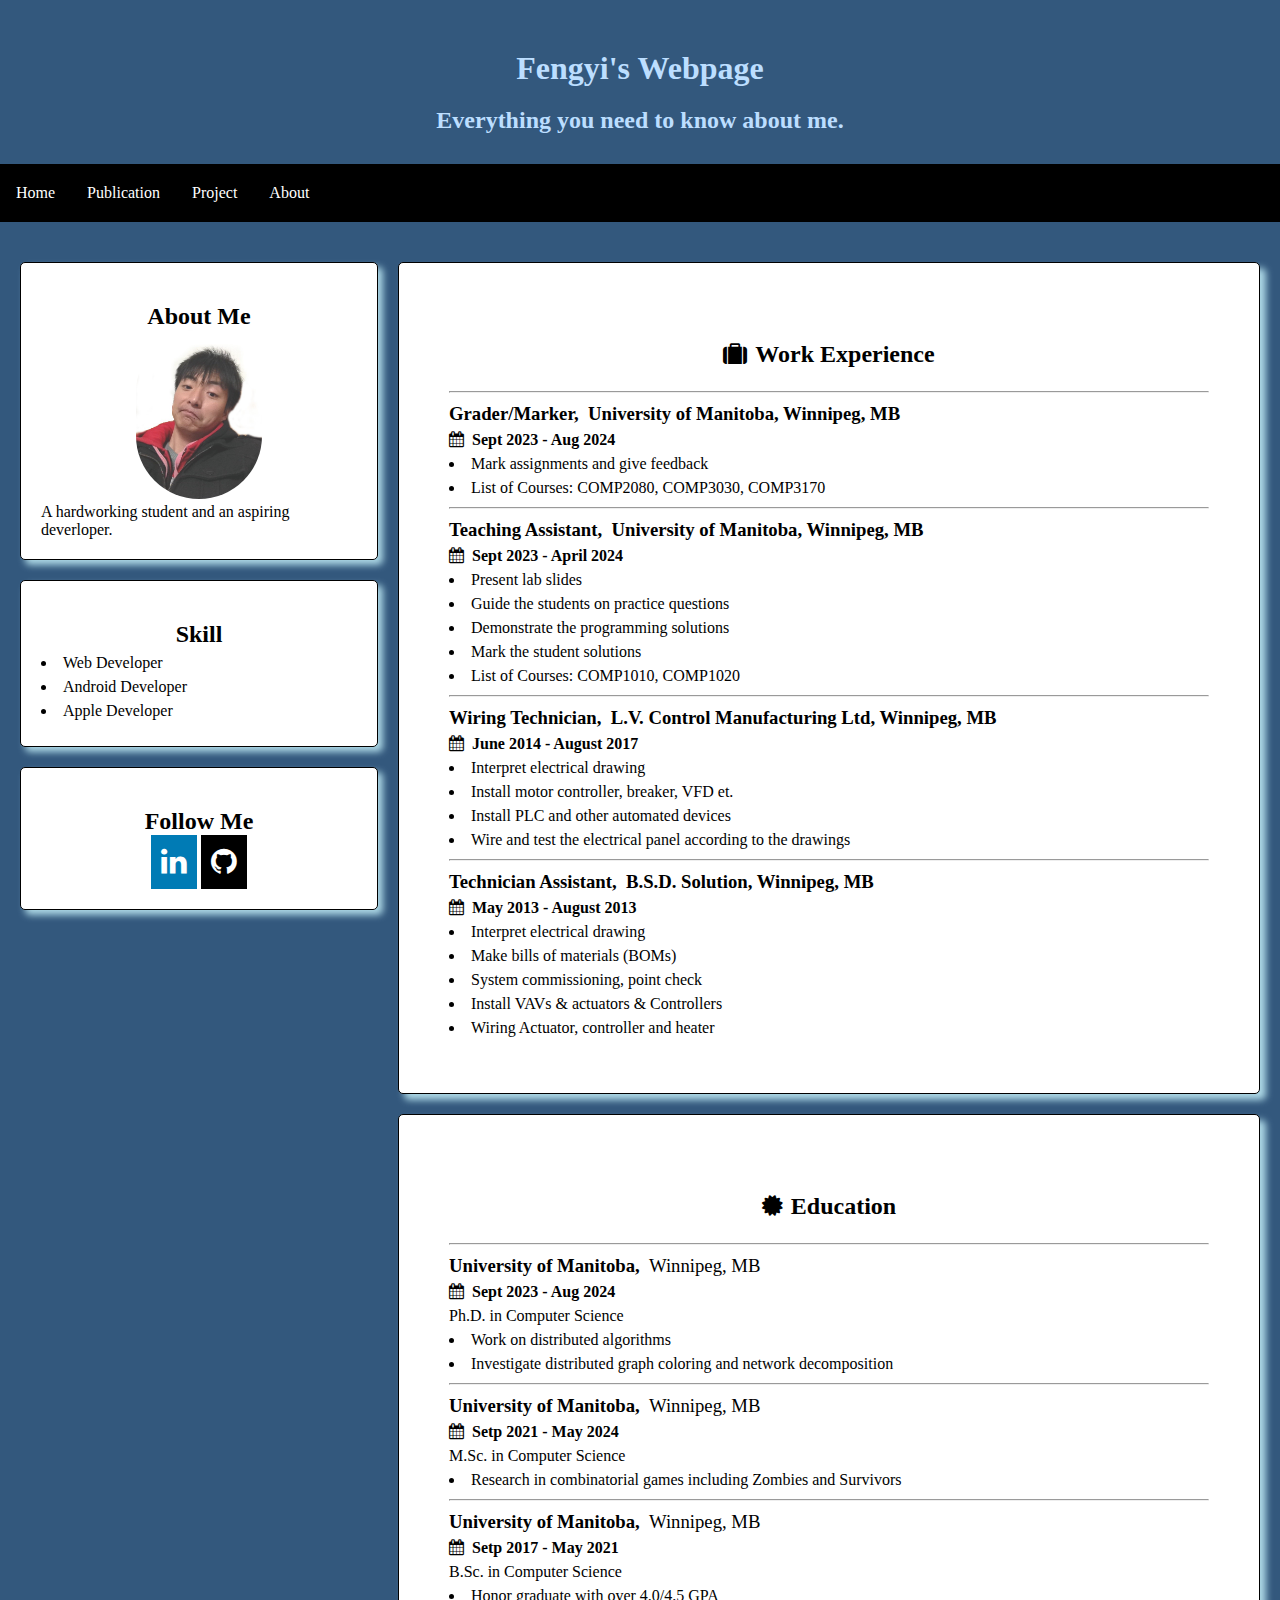
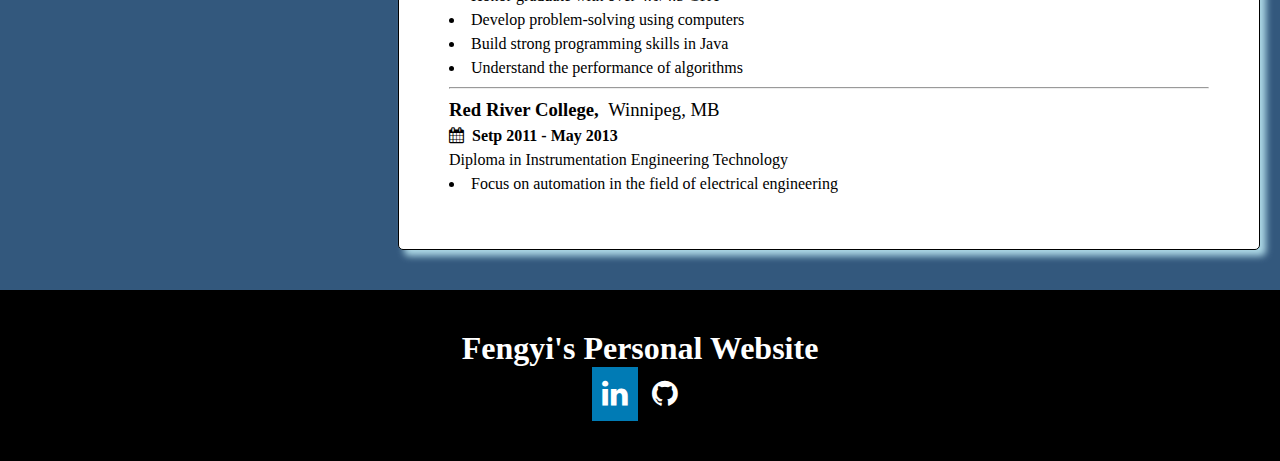
==== about.html @ 5516f548 "Finalize About page" ====
<!DOCTYPE html>
<html>

<head>
  <meta name="viewport" content="width=device-width, initial-scale=1">
  <link rel="stylesheet" href="https://cdnjs.cloudflare.com/ajax/libs/font-awesome/4.7.0/css/font-awesome.min.css">
  <link rel="stylesheet" href="style.css">
  <title>Fengyi's Webpage</title>
</head>

<body>
  <div class="header">
    <h1>Fengyi's Webpage</h1>
    <h2>Everything you need to know about me.</h2>
  </div>
  <div class="nav-x">
    <ul>
      <li><a href="index.html">Home</a></li>
      <li><a href="publication.html">Publication</a></li>
      <li><a href='#'>Project</a></li>
      <li><a href="#">About</a></li>
    </ul>
  </div>

  <div class="main">

    <div class="left">
      <div class="wrapper-left">

        <div class="block">
          <h2>About Me</h2>
          <div class="photo">
            <img src="img/person.jpg" alt="Me">
          </div>
          <p>A hardworking student and an aspiring deverloper.</p>
        </div>
        <div class="block">
          <h2>Skill</h2>
          <ul>
            <li>Web Developer</li>
            <li>Android Developer</li>
            <li>Apple Developer</li>
          </ul>
        </div>
        <div class="block">
          <h2>Follow Me</h2>
          <div class="icon-bar">
            <a href="https://www.linkedin.com/in/fengyiliu/" class="linkedin"><i class="fa fa-linkedin"></i></a>
            <a href="https://github.com/lucasliu2019" class="github">  <i class="fa fa-github"></i> <!-- uses brands style --></a> 
          </div>
        </div>
      </div>
    </div>

    <div class="right">
      <div class="wrapper-right">
        <div class="section">
          <h2 class="icon-section"><i class="fa fa-suitcase"></i>Work Experience</h2>

          <div class="section-item" id="section-job">
            <!-- To Be Inserted -->
          </div>
        </div>
        
        <div class="section">
          <h2 class="icon-section"><i class="fa fa-certificate"></i>Education</h2>

          <div class="section-item" id="section-education">
            <!-- To Be Inserted -->
          </div>
        </div>
      </div>
    </div>

  </div>
  <div class="footer">
    <h1>Fengyi's Personal Website</h2>
        <div class="icon-bar">
          <a href="https://www.linkedin.com/in/fengyiliu/" class="linkedin"><i class="fa fa-linkedin"></i></a>
          <a href="https://github.com/lucasliu2019" class="github">  <i class="fa fa-github"></i> <!-- uses brands style --></a> 
        </div>
  </div>
</body>

<script>
  function readJSON(path, callback){
    var xhttp=new XMLHttpRequest();
    xhttp.open("GET", path,true);
    xhttp.onreadystatechange=function(){
      if(xhttp.readyState==4 && xhttp.status==200){
        callback(xhttp.responseText);
      }
    }
    xhttp.send();
  }

  readJSON("data/work.json", function(inText){
    var myData=JSON.parse(inText);
    let text="";
    for(let i=0;i<myData.length;i++){

      text=text+"<hr>";
      text=text+"<h3 class='section-title'><b>"+ myData[i]["job"] + ",&nbsp <span class='weak'>" + myData[i]["location"]+"</span></b></h3>";
      text=text+"<h4 class='section-time'><i class='fa fa-calendar'></i>"+myData[i]["time"]+"</h4>";
      text=text+"<p>";
      text=text+"<ul>";
        for(let j=0;j<myData[i]["duty"].length;j++){
          text=text+"<li>"+myData[i]["duty"][j]+"</li>";
        }
      text=text+"</ul>";
      text=text+"</p>";

    }
    document.getElementById("section-job").innerHTML+=text;
  });


  readJSON("data/education.json", function(inText){
    var myData=JSON.parse(inText);
    let text="";
    for(let i=0;i<myData.length;i++){

      text=text+"<hr>";
      text=text+"<h3 class='section-title'>"+ myData[i]["school"] +",&nbsp <span class='weak'>"+myData[i]["location"]+"</span></h3>";
      text=text+"<h4 class='section-time'><i class='fa fa-calendar'></i>"+myData[i]["time"]+"</h4>";
      text=text+"<p>"+myData[i]["degree"];
      text=text+"<ul>";
        for(let j=0;j<myData[i]["duty"].length;j++){
          text=text+"<li>"+myData[i]["duty"][j]+"</li>";
        }
      text=text+"</ul>";
      text=text+"</p>";

    }
    document.getElementById("section-education").innerHTML+=text;
  });

</script>

</html>
---- style.css ----
/* Theme Color define here*/
:root {
  /* Color of background */
  --header: #33587d;
  --header-color: #bcdeff;
  --main:#33587d;
  --section: #ffffff;
  --section-shadow:rgb(173, 216, 230);
  --block: #ffffff;
  --block-shadow:rgb(173, 216, 230);
  --footer: #000000;
  --footer-text:#ffffff;
}


ul{
list-style-position: inside;
}

* {
  margin: 0;
  padding: 0;
  box-sizing: border-box;
}

h1, h2{
  text-align: center;
}

li{
  margin: 6px 0;
}

hr{
  margin: 10px 0;
}

span.weak {
  font-weight: lighter;
}


.header{
  min-height: 10vh;
  padding: 30px;
  background-color: var(--header);
  text-align:center;
  color:var(--header-color)
}

.header h1,h2{
  margin-top: 20px;
}

.nav-x{
  z-index: 9;
  position: sticky;
  top: 0;
}

.nav-x ul{
  list-style-type:none;
  padding:0;
  margin:0;
  overflow: hidden;
  background-color:black;
}

.nav-x ul li{
  float: left;
}

.nav-x ul li a{
  display: block;
  color:white;
  text-align:center;
  padding:14px 16px;
  text-decoration:none;
}

.nav-x ul li:hover{
  background-color:grey;
}

.fakeimg {
  color:yellow;
  background-color:gray;
  width:100%;
}

.wrapper-right{
  margin: auto;
  width: 100%;
  max-width: 1200px;
}

.right{
  float:left;
  width:70%;
  padding: 10px;
}

.wrapper-left{
  margin: auto;
  width: 100%;
  max-width: 400px;
}

.left{
  float:left;
  width:30%;
  max-width: 400px;
  padding: 10px;
}

 .section{
  border-radius: 5px;
  background-color: var(--section);
  width:100%;
  padding:50px;
  margin:20px 0;
  border: 1px solid black;
  box-shadow: 6px 6px 7px var(--section-shadow);
}

.section-time{
  margin: 6px 0;
}

.section-item ul{
  list-style-position: inside;
}

.block{
  border-radius: 5px;
  background-color: var(--block);
  width:100%;
  padding:20px;
  margin-top:20px;
  border: 1px solid black;
  box-shadow: 5px 5px 7px var(--block-shadow);
}


.main{
  padding: 10px;
  background-color: var(--main);
  min-height: 75vh;
}

.main::after{
  content:"";
  clear:both;
  display:table;
}

.footer{
  text-align:center;
  background-color:var(--footer);
  color: var(--footer-text);
  padding:40px 0;
  /* To fix the footer is not at end */
  min-height: 10vh;
}


.icon-bar{
  text-align: center;
}


.icon-bar a {
  display: inline-block;
  text-align: center;
  padding: 10px;
  transition: all 0.3s ease;
  color: white;
  font-size: 30px;
}

.icon-bar a:hover {
  background-color: #787878;
}


.linkedin {
  background: #007bb5;
  color: white;
}

.github {
  background: #000000;
  color: white;
}

.photo{
  text-align: center;
}

.photo img {
  width:40%;
  border-radius:80px;
  opacity: 0.8;
}

.section-time .fa{
  margin-right: 8px;
}


.icon-section .fa{
  margin: 8px 8px 16px 0;
}


/* Extra small devices (phones, 600px and down) */
@media only screen and (max-width: 600px) {}

/* Small devices (portrait tablets and large phones, 600px and up) */
@media only screen and (min-width: 600px) {}

/* Medium devices (landscape tablets, 768px and up) */
@media only screen and (max-width: 768px) {}

/* Large devices (laptops/desktops, 992px and up) */
@media only screen and (max-width: 992px) {
.right {
  float: none;
  width: 100%;
}

.left {
  display: none;
}
}

/* Extra large devices (large laptops and desktops, 1200px and up) */
@media only screen and (min-width: 1200px) {}
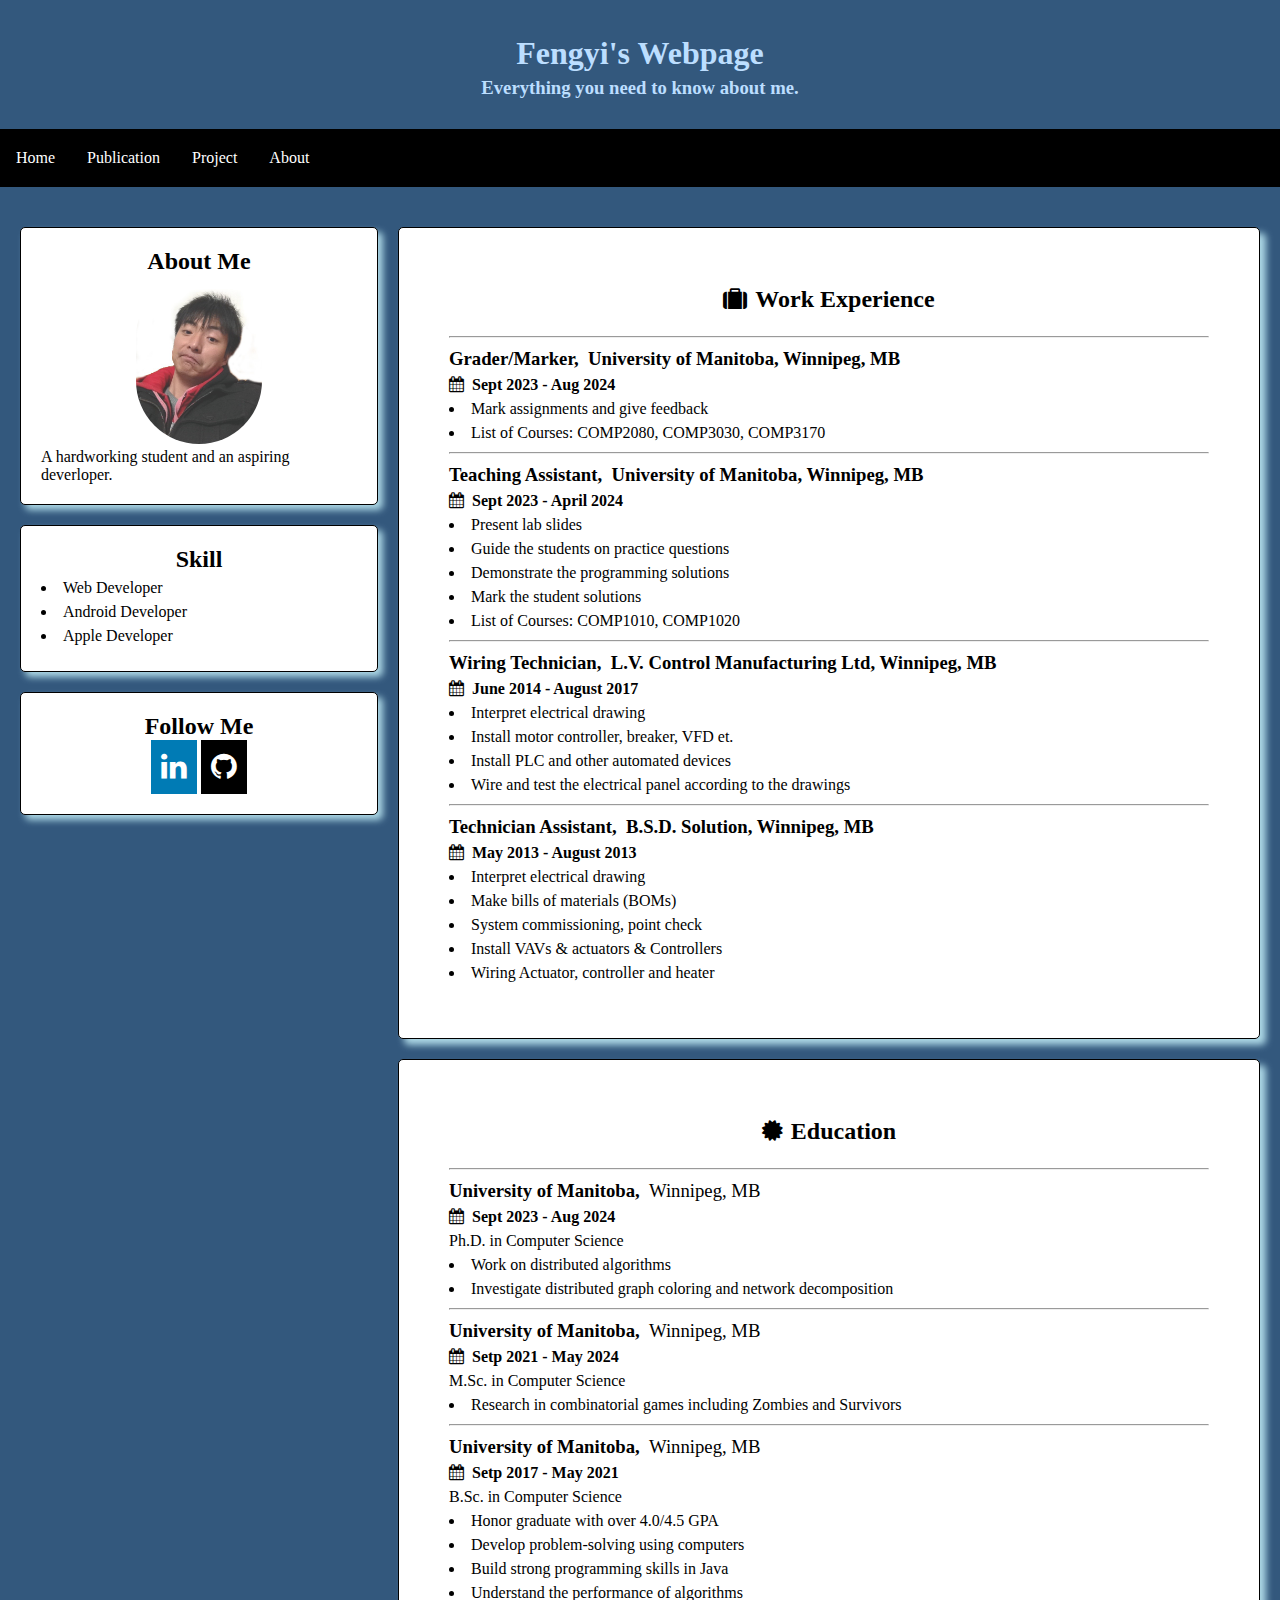
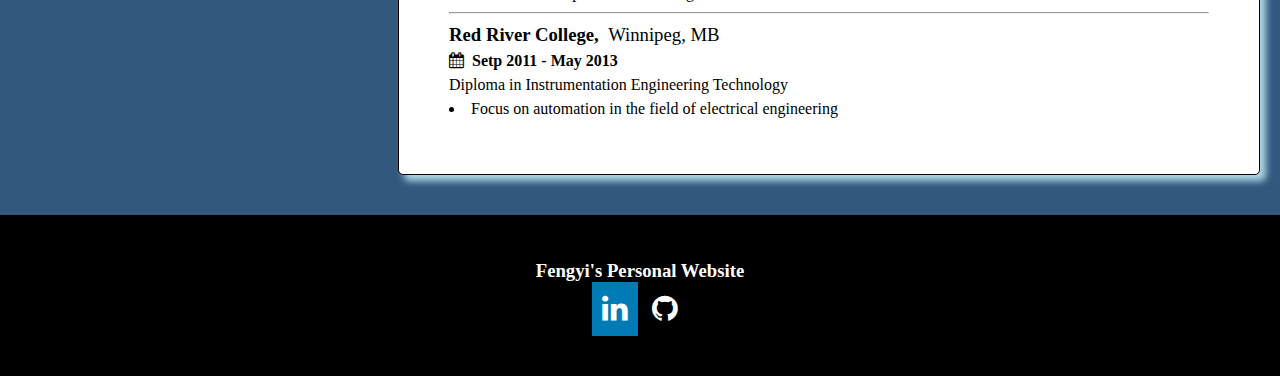
==== commit 3ce13b03: "Fonts" ====
--- a/about.html
+++ b/about.html
@@ -10,8 +10,8 @@
 
 <body>
   <div class="header">
-    <h1>Fengyi's Webpage</h1>
-    <h2>Everything you need to know about me.</h2>
+    <h1 id="header">Fengyi's Webpage</h1>
+    <h3 id="subheader">Everything you need to know about me.</h3>
   </div>
   <div class="nav-x">
     <ul>
@@ -74,7 +74,7 @@
 
   </div>
   <div class="footer">
-    <h1>Fengyi's Personal Website</h2>
+    <h3 id="footer">Fengyi's Personal Website</h3>
         <div class="icon-bar">
           <a href="https://www.linkedin.com/in/fengyiliu/" class="linkedin"><i class="fa fa-linkedin"></i></a>
           <a href="https://github.com/lucasliu2019" class="github">  <i class="fa fa-github"></i> <!-- uses brands style --></a> 
--- a/style.css
+++ b/style.css
@@ -48,8 +48,12 @@
   color:var(--header-color)
 }
 
-.header h1,h2{
-  margin-top: 20px;
+.header #header, .header #subheader{
+  margin-top: 5px;
+}
+
+.footer #footer{
+  margin-top: 5px;
 }
 
 .nav-x{
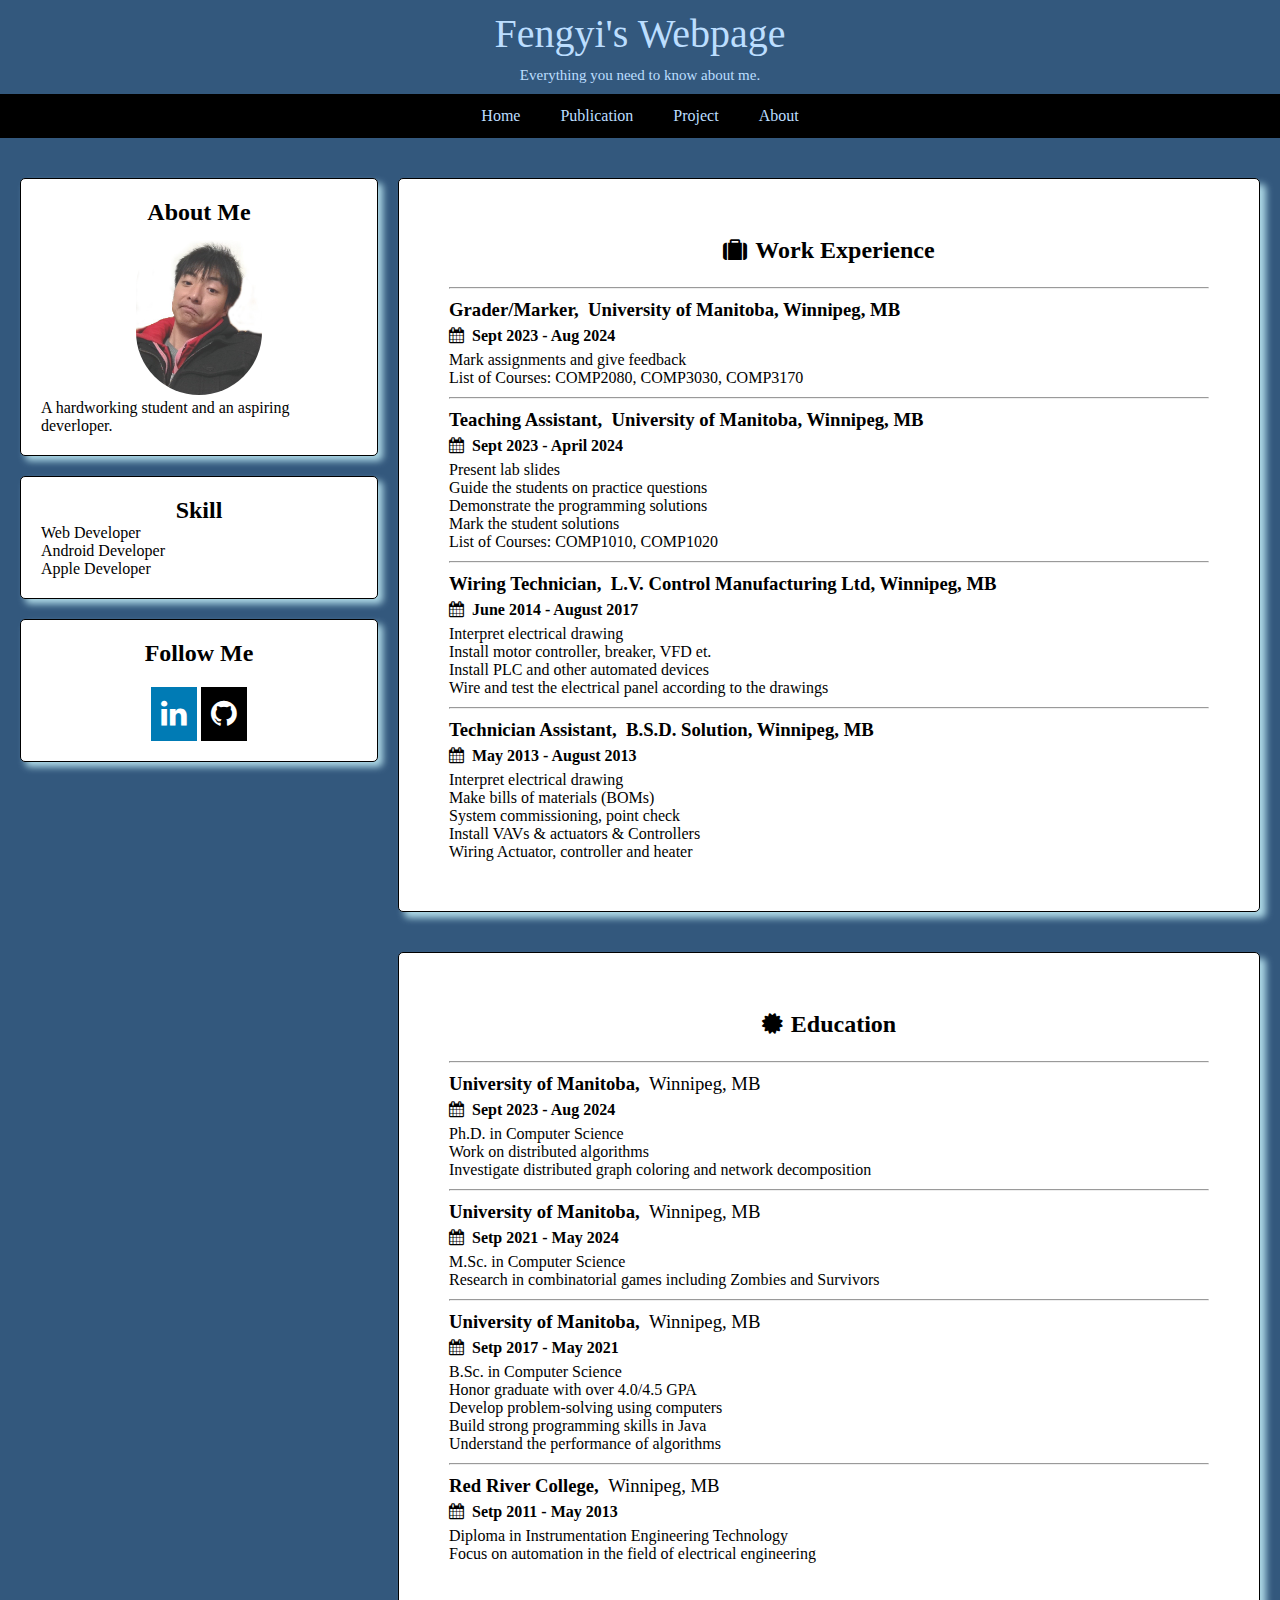
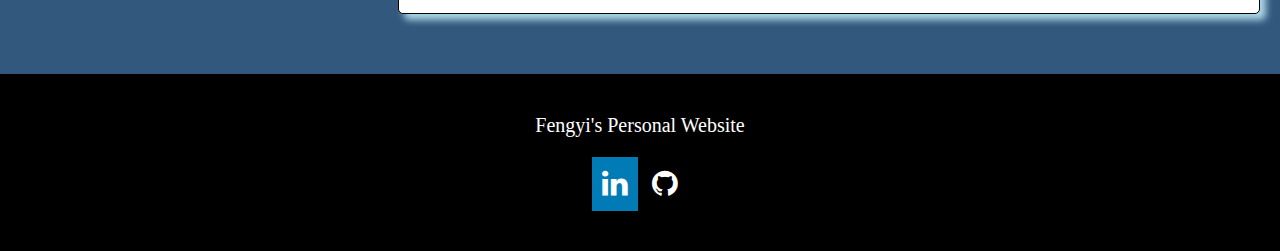
==== commit 345ee1b0: "Update the layout using grid and flex" ====
--- a/about.html
+++ b/about.html
@@ -5,55 +5,70 @@
   <meta name="viewport" content="width=device-width, initial-scale=1">
   <link rel="stylesheet" href="https://cdnjs.cloudflare.com/ajax/libs/font-awesome/4.7.0/css/font-awesome.min.css">
   <link rel="stylesheet" href="style.css">
+  <script type="text/javascript" src="script.js"></script>
   <title>Fengyi's Webpage</title>
 </head>
 
 <body>
+  <!-- HEADER SECTION -->
   <div class="header">
-    <h1 id="header">Fengyi's Webpage</h1>
-    <h3 id="subheader">Everything you need to know about me.</h3>
-  </div>
-  <div class="nav-x">
-    <ul>
-      <li><a href="index.html">Home</a></li>
-      <li><a href="publication.html">Publication</a></li>
-      <li><a href='#'>Project</a></li>
-      <li><a href="#">About</a></li>
-    </ul>
+    <div class="top-header">
+      <span id="top-header__title">Fengyi's Webpage</span>
+      <span id="top-header__subtitle">Everything you need to know about me.</span>
+    </div>
+    <div class="bot-header">
+      <div class="bot-header__content">
+        <ul class="nav">
+          <li class="nav-item"><a href="index.html">Home</a></li>
+          <li class="nav-item"><a href="publication.html">Publication</a></li>
+          <li class="nav-item"><a href='project.html'>Project</a></li>
+          <li class="nav-item"><a href="#">About</a></li>
+        </ul>
+      </div>
+    </div>
   </div>
 
+  <!-- MAIN SECTION -->
   <div class="main">
-
+    <!-- LEFT COLUMN-->
     <div class="left">
       <div class="wrapper-left">
+        <div class="left__tile">
 
-        <div class="block">
-          <h2>About Me</h2>
-          <div class="photo">
-            <img src="img/person.jpg" alt="Me">
+          <div class="left__block">
+            <h2>About Me</h2>
+            <div class="photo">
+              <img src="img/person.jpg" alt="Me">
+            </div>
+            <p>A hardworking student and an aspiring deverloper.</p>
           </div>
-          <p>A hardworking student and an aspiring deverloper.</p>
-        </div>
-        <div class="block">
-          <h2>Skill</h2>
-          <ul>
-            <li>Web Developer</li>
-            <li>Android Developer</li>
-            <li>Apple Developer</li>
-          </ul>
-        </div>
-        <div class="block">
-          <h2>Follow Me</h2>
-          <div class="icon-bar">
-            <a href="https://www.linkedin.com/in/fengyiliu/" class="linkedin"><i class="fa fa-linkedin"></i></a>
-            <a href="https://github.com/lucasliu2019" class="github">  <i class="fa fa-github"></i> <!-- uses brands style --></a> 
+
+          <div class="left__block">
+            <h2>Skill</h2>
+            <ul>
+              <li>Web Developer</li>
+              <li>Android Developer</li>
+              <li>Apple Developer</li>
+            </ul>
           </div>
+
+          <div class="left__block">
+            <h2>Follow Me</h2>
+            <div class="icon-bar">
+              <a href="https://www.linkedin.com/in/fengyiliu/" class="linkedin"><i class="fa fa-linkedin"></i></a>
+              <a href="https://github.com/lucasliu2019" class="github"> <i class="fa fa-github"></i>
+                <!-- uses brands style --></a>
+            </div>
+          </div>
+
         </div>
       </div>
     </div>
 
     <div class="right">
       <div class="wrapper-right">
+
+        <!-- Work Section -->
         <div class="section">
           <h2 class="icon-section"><i class="fa fa-suitcase"></i>Work Experience</h2>
 
@@ -61,7 +76,8 @@
             <!-- To Be Inserted -->
           </div>
         </div>
-        
+
+        <!-- Education Section -->
         <div class="section">
           <h2 class="icon-section"><i class="fa fa-certificate"></i>Education</h2>
 
@@ -69,72 +85,65 @@
             <!-- To Be Inserted -->
           </div>
         </div>
+
+        
       </div>
     </div>
+  </div>
 
-  </div>
+
+  <!-- FOOTER SECTION -->
   <div class="footer">
-    <h3 id="footer">Fengyi's Personal Website</h3>
-        <div class="icon-bar">
-          <a href="https://www.linkedin.com/in/fengyiliu/" class="linkedin"><i class="fa fa-linkedin"></i></a>
-          <a href="https://github.com/lucasliu2019" class="github">  <i class="fa fa-github"></i> <!-- uses brands style --></a> 
-        </div>
+    <span id="footer-title">Fengyi's Personal Website</span>
+    <div class="icon-bar">
+      <a href="https://www.linkedin.com/in/fengyiliu/" class="linkedin"><i class="fa fa-linkedin"></i></a>
+      <a href="https://github.com/lucasliu2019" class="github"> <i class="fa fa-github"></i>
+        <!-- uses brands style --></a>
+    </div>
   </div>
 </body>
 
 <script>
-  function readJSON(path, callback){
-    var xhttp=new XMLHttpRequest();
-    xhttp.open("GET", path,true);
-    xhttp.onreadystatechange=function(){
-      if(xhttp.readyState==4 && xhttp.status==200){
-        callback(xhttp.responseText);
+  readJSON("data/work.json", function (inText) {
+    var myData = JSON.parse(inText);
+    let text = "";
+    for (let i = 0; i < myData.length; i++) {
+
+      text = text + "<hr>";
+      text = text + "<h3 class='section-title'><b>" + myData[i]["job"] + ",&nbsp <span class='weak'>" + myData[i]["location"] + "</span></b></h3>";
+      text = text + "<h4 class='section-time'><i class='fa fa-calendar'></i>" + myData[i]["time"] + "</h4>";
+      text = text + "<p>";
+      text = text + "<ul>";
+      for (let j = 0; j < myData[i]["duty"].length; j++) {
+        text = text + "<li>" + myData[i]["duty"][j] + "</li>";
       }
-    }
-    xhttp.send();
-  }
-
-  readJSON("data/work.json", function(inText){
-    var myData=JSON.parse(inText);
-    let text="";
-    for(let i=0;i<myData.length;i++){
-
-      text=text+"<hr>";
-      text=text+"<h3 class='section-title'><b>"+ myData[i]["job"] + ",&nbsp <span class='weak'>" + myData[i]["location"]+"</span></b></h3>";
-      text=text+"<h4 class='section-time'><i class='fa fa-calendar'></i>"+myData[i]["time"]+"</h4>";
-      text=text+"<p>";
-      text=text+"<ul>";
-        for(let j=0;j<myData[i]["duty"].length;j++){
-          text=text+"<li>"+myData[i]["duty"][j]+"</li>";
-        }
-      text=text+"</ul>";
-      text=text+"</p>";
+      text = text + "</ul>";
+      text = text + "</p>";
 
     }
-    document.getElementById("section-job").innerHTML+=text;
+    document.getElementById("section-job").innerHTML += text;
   });
 
 
-  readJSON("data/education.json", function(inText){
-    var myData=JSON.parse(inText);
-    let text="";
-    for(let i=0;i<myData.length;i++){
+  readJSON("data/education.json", function (inText) {
+    var myData = JSON.parse(inText);
+    let text = "";
+    for (let i = 0; i < myData.length; i++) {
 
-      text=text+"<hr>";
-      text=text+"<h3 class='section-title'>"+ myData[i]["school"] +",&nbsp <span class='weak'>"+myData[i]["location"]+"</span></h3>";
-      text=text+"<h4 class='section-time'><i class='fa fa-calendar'></i>"+myData[i]["time"]+"</h4>";
-      text=text+"<p>"+myData[i]["degree"];
-      text=text+"<ul>";
-        for(let j=0;j<myData[i]["duty"].length;j++){
-          text=text+"<li>"+myData[i]["duty"][j]+"</li>";
-        }
-      text=text+"</ul>";
-      text=text+"</p>";
+      text = text + "<hr>";
+      text = text + "<h3 class='section-title'>" + myData[i]["school"] + ",&nbsp <span class='weak'>" + myData[i]["location"] + "</span></h3>";
+      text = text + "<h4 class='section-time'><i class='fa fa-calendar'></i>" + myData[i]["time"] + "</h4>";
+      text = text + "<p>" + myData[i]["degree"];
+      text = text + "<ul>";
+      for (let j = 0; j < myData[i]["duty"].length; j++) {
+        text = text + "<li>" + myData[i]["duty"][j] + "</li>";
+      }
+      text = text + "</ul>";
+      text = text + "</p>";
 
     }
-    document.getElementById("section-education").innerHTML+=text;
+    document.getElementById("section-education").innerHTML += text;
   });
-
 </script>
 
 </html>--- a/style.css
+++ b/style.css
@@ -3,6 +3,7 @@
   /* Color of background */
   --header: #33587d;
   --header-color: #bcdeff;
+  --header-nav-bgcolor: #000000;
   --main:#33587d;
   --section: #ffffff;
   --section-shadow:rgb(173, 216, 230);
@@ -12,23 +13,27 @@
   --footer-text:#ffffff;
 }
 
-
-ul{
-list-style-position: inside;
-}
-
 * {
   margin: 0;
   padding: 0;
   box-sizing: border-box;
 }
 
+body{
+  background-color: #000000;
+}
+
+a:link, a:visited{
+  text-decoration: none;
+  color:inherit;
+}
+
+ul{
+  list-style: none;
+}
+
 h1, h2{
   text-align: center;
-}
-
-li{
-  margin: 6px 0;
 }
 
 hr{
@@ -39,124 +44,54 @@
   font-weight: lighter;
 }
 
-
+/** header **/
 .header{
   min-height: 10vh;
-  padding: 30px;
   background-color: var(--header);
   text-align:center;
-  color:var(--header-color)
-}
-
-.header #header, .header #subheader{
-  margin-top: 5px;
-}
-
-.footer #footer{
-  margin-top: 5px;
-}
-
-.nav-x{
-  z-index: 9;
-  position: sticky;
-  top: 0;
-}
-
-.nav-x ul{
-  list-style-type:none;
-  padding:0;
-  margin:0;
-  overflow: hidden;
-  background-color:black;
-}
-
-.nav-x ul li{
-  float: left;
-}
-
-.nav-x ul li a{
-  display: block;
-  color:white;
-  text-align:center;
-  padding:14px 16px;
-  text-decoration:none;
-}
-
-.nav-x ul li:hover{
+  color:var(--header-color);
+}
+
+.top-header{
+  display: flex;
+  flex-direction: column;
+  padding: 10px;
+}
+
+#top-header__title{
+  font-size: 40px;
+  padding-bottom: 10px;
+}
+
+#top-header__subtitle{
+  font-size: 15px;
+}
+
+.bot-header{
+  background-color: var(--header-nav-bgcolor);
+}
+
+.bot-header__content{
+  margin: 0 auto;
+  max-width: 1200px;
+}
+
+.nav{
+  display: flex;
+  align-items: center;
+  justify-content: center;
+}
+
+.nav-item{
+  padding: 13px 20px;
+}
+
+
+.nav-item:hover{
   background-color:grey;
 }
 
-.fakeimg {
-  color:yellow;
-  background-color:gray;
-  width:100%;
-}
-
-.wrapper-right{
-  margin: auto;
-  width: 100%;
-  max-width: 1200px;
-}
-
-.right{
-  float:left;
-  width:70%;
-  padding: 10px;
-}
-
-.wrapper-left{
-  margin: auto;
-  width: 100%;
-  max-width: 400px;
-}
-
-.left{
-  float:left;
-  width:30%;
-  max-width: 400px;
-  padding: 10px;
-}
-
- .section{
-  border-radius: 5px;
-  background-color: var(--section);
-  width:100%;
-  padding:50px;
-  margin:20px 0;
-  border: 1px solid black;
-  box-shadow: 6px 6px 7px var(--section-shadow);
-}
-
-.section-time{
-  margin: 6px 0;
-}
-
-.section-item ul{
-  list-style-position: inside;
-}
-
-.block{
-  border-radius: 5px;
-  background-color: var(--block);
-  width:100%;
-  padding:20px;
-  margin-top:20px;
-  border: 1px solid black;
-  box-shadow: 5px 5px 7px var(--block-shadow);
-}
-
-
-.main{
-  padding: 10px;
-  background-color: var(--main);
-  min-height: 75vh;
-}
-
-.main::after{
-  content:"";
-  clear:both;
-  display:table;
-}
+/****** Footer *********/
 
 .footer{
   text-align:center;
@@ -167,6 +102,118 @@
   min-height: 10vh;
 }
 
+#footer-title{
+  font-size: 20px;
+}
+
+.icon-bar{
+  padding-top: 20px;
+}
+
+/**** main *****/
+.main{
+  padding: 30px 10px 10px 10px;
+  background-color: var(--main);
+  min-height: 75vh;
+  display: flex;
+}
+
+.right{
+  flex:70%;
+  padding: 10px;
+}
+
+.left{
+  flex:30%;
+  padding: 10px;
+}
+
+
+
+.wrapper-left{
+  margin: auto;
+  width: 100%;
+  max-width: 400px;
+}
+
+.wrapper-right{
+  margin: auto;
+  width: 100%;
+  max-width: 1200px;
+}
+
+
+.left__block{
+  width: 100%;
+  margin-bottom: 20px;
+  border-radius: 5px;
+  background-color: var(--block);
+  padding:20px;
+  border: 1px solid black;
+  box-shadow: 5px 5px 7px var(--block-shadow);
+}
+
+/***** right section template *******/
+ .section{
+  border-radius: 5px;
+  background-color: var(--section);
+  padding:50px;
+  border: 1px solid black;
+  box-shadow: 6px 6px 7px var(--section-shadow);
+  margin-bottom: 40px;
+}
+
+.project-tile{
+  width: 100%;
+}
+
+#section-project{
+  display: grid;
+  grid-template-columns: repeat(3, 1fr);
+  gap:10px;
+}
+
+.section-time{
+  margin: 6px 0;
+}
+
+
+#section-project .project-tile:hover img{
+  opacity: 0.3;
+}
+
+#section-project .project-tile img{
+  width: 100%;
+}
+
+#post-tile{
+  margin: auto;
+  width: 80%;
+}
+
+#post-tile img{
+  width: 100%;
+}
+
+
+
+
+.fakeimg {
+  color:yellow;
+  background-color:gray;
+  width:100%;
+  text-align:center;
+  align-content:center;
+  height: 120px;
+}
+
+.fakeimg:hover {
+  opacity: 0.3;
+}
+
+.fakeimg .fa{
+  font-size: 50px;
+}
 
 .icon-bar{
   text-align: center;
@@ -217,26 +264,30 @@
 }
 
 
-/* Extra small devices (phones, 600px and down) */
-@media only screen and (max-width: 600px) {}
-
-/* Small devices (portrait tablets and large phones, 600px and up) */
-@media only screen and (min-width: 600px) {}
-
-/* Medium devices (landscape tablets, 768px and up) */
-@media only screen and (max-width: 768px) {}
 
 /* Large devices (laptops/desktops, 992px and up) */
 @media only screen and (max-width: 992px) {
-.right {
-  float: none;
-  width: 100%;
-}
-
-.left {
-  display: none;
-}
-}
-
-/* Extra large devices (large laptops and desktops, 1200px and up) */
-@media only screen and (min-width: 1200px) {}+  .left {
+    display: none;
+  }
+
+  #section-project{
+    grid-template-columns: 1fr 1fr;
+  }
+}
+
+/* Medium devices (landscape tablets, 768px and up) */
+@media only screen and (max-width: 768px) {
+}
+
+/* Small devices (portrait tablets and large phones, 600px and up) */
+@media only screen and (max-width: 600px) {
+  #section-project{
+    grid-template-columns: auto;
+  }
+}
+
+
+
+
+
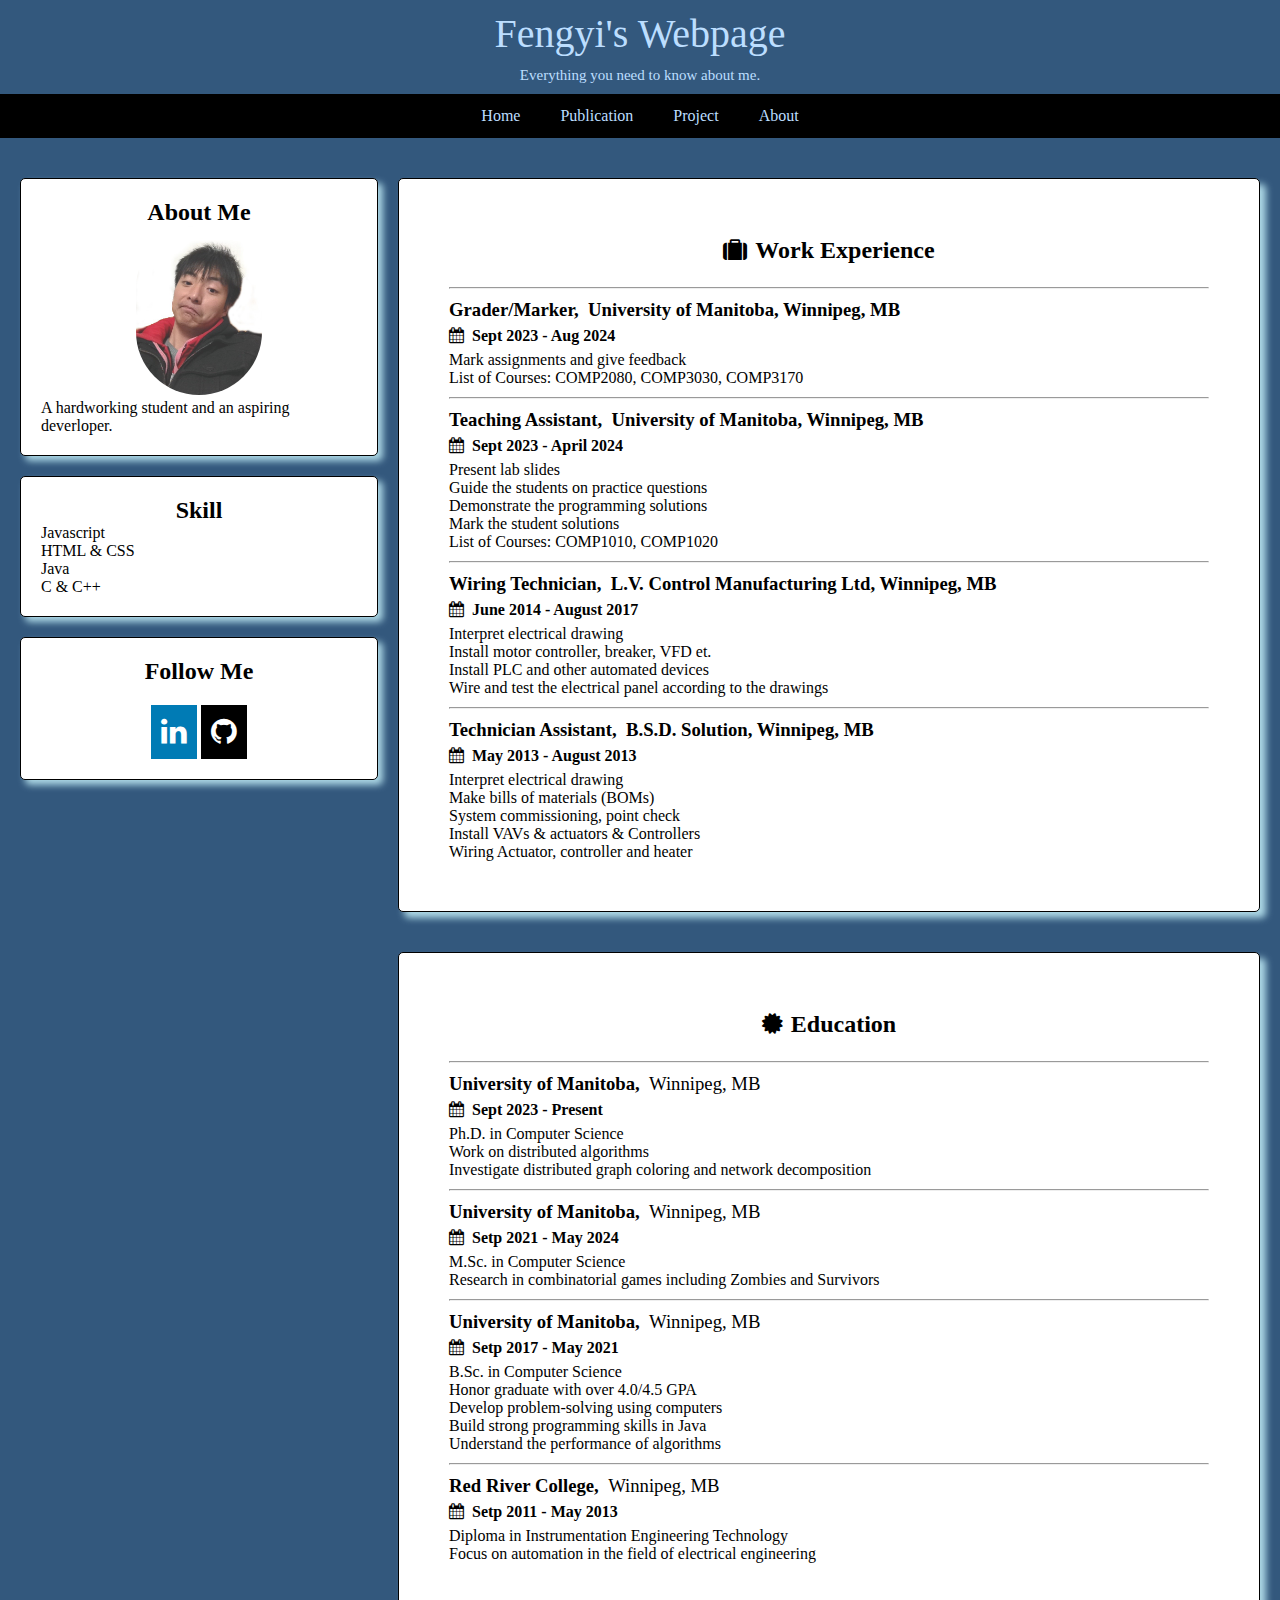
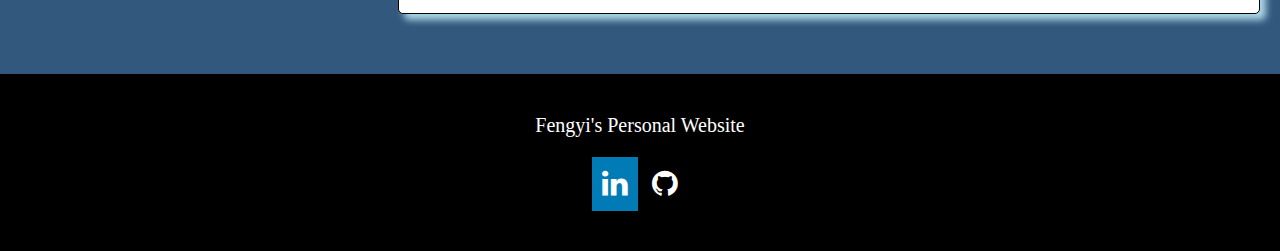
==== commit 5d9a572b: "update the skill" ====
--- a/about.html
+++ b/about.html
@@ -46,9 +46,10 @@
           <div class="left__block">
             <h2>Skill</h2>
             <ul>
-              <li>Web Developer</li>
-              <li>Android Developer</li>
-              <li>Apple Developer</li>
+              <li>Javascript</li>
+              <li>HTML & CSS</li>
+              <li>Java</li>
+              <li>C & C++</li>
             </ul>
           </div>
 
@@ -86,7 +87,7 @@
           </div>
         </div>
 
-        
+
       </div>
     </div>
   </div>
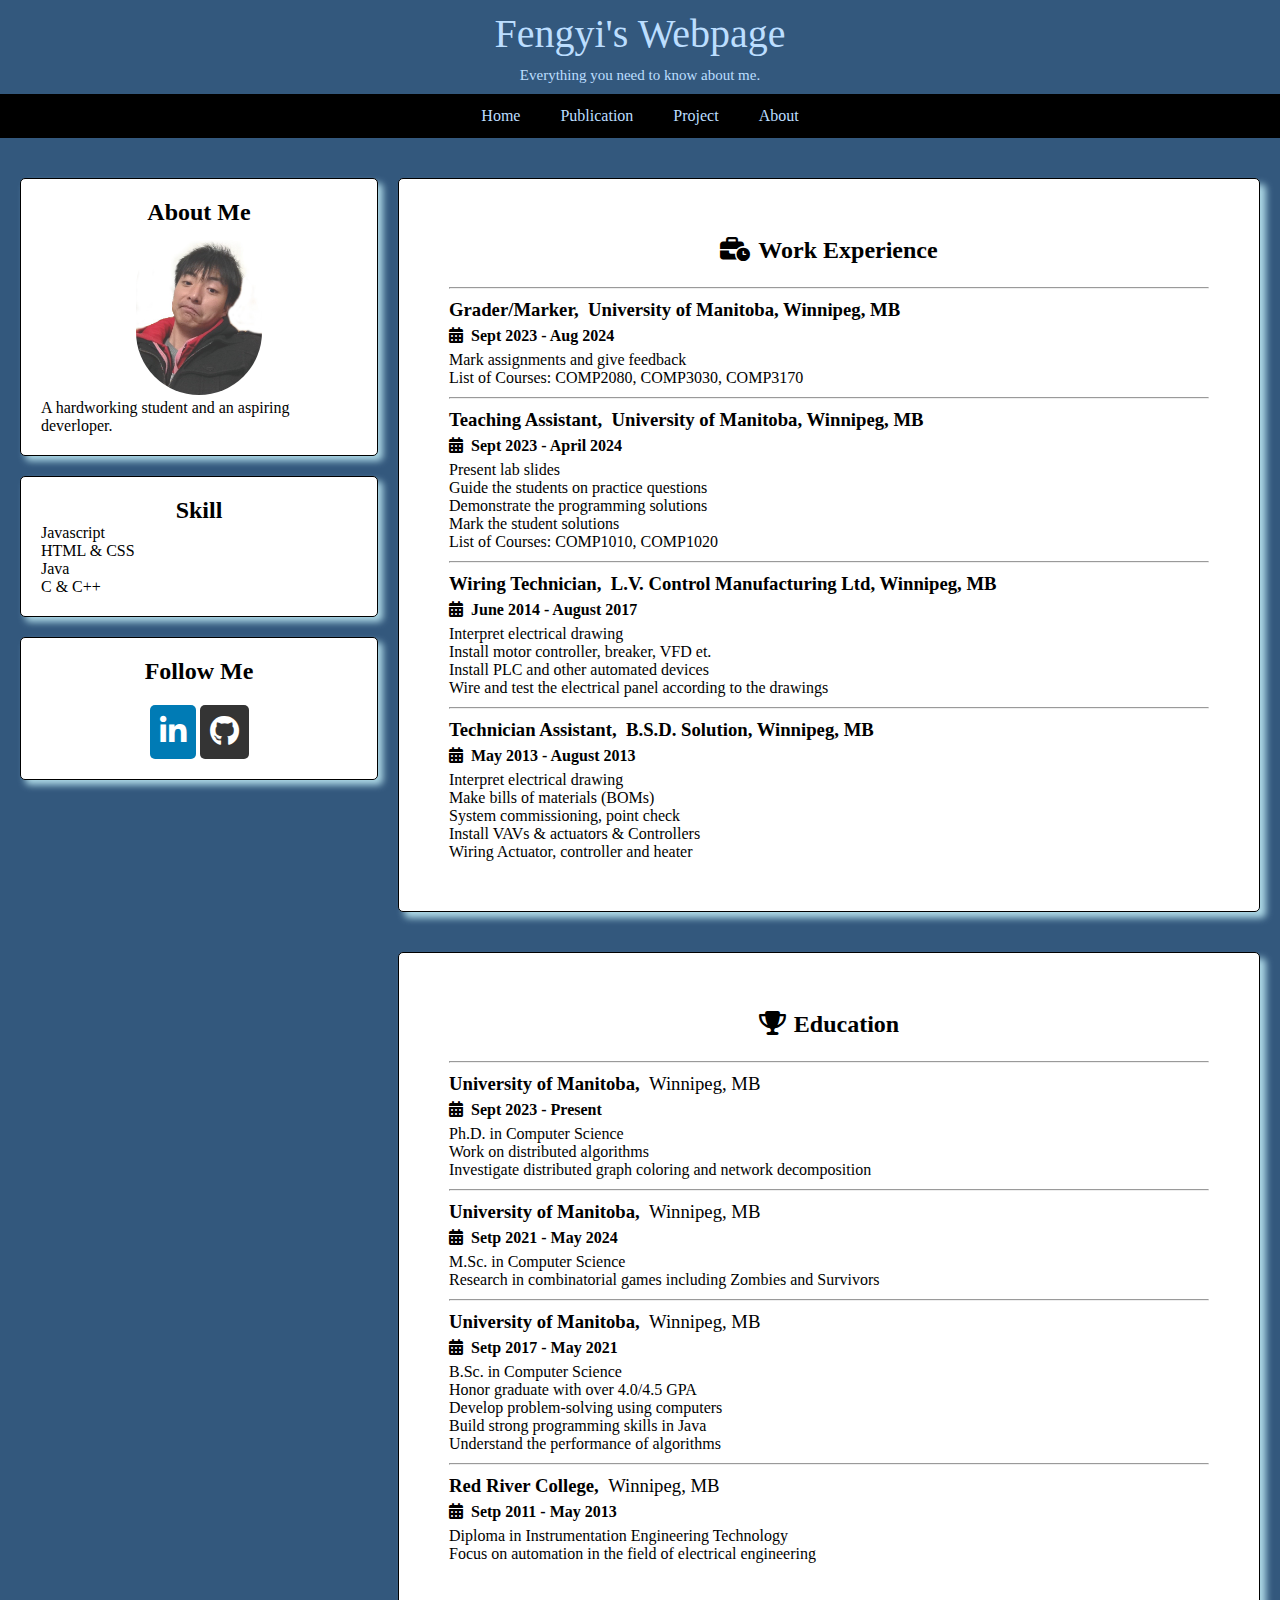
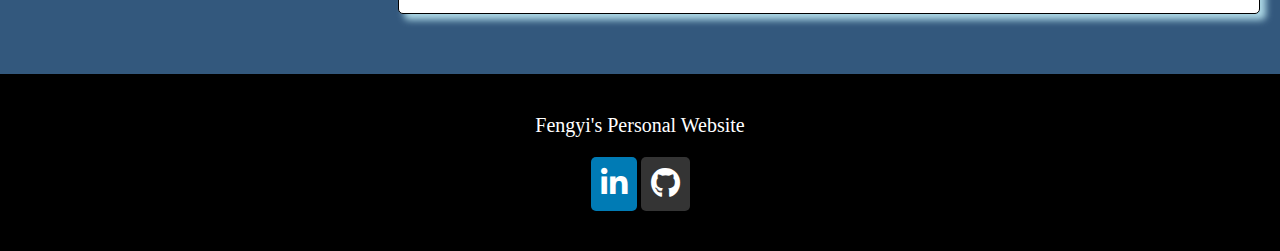
==== commit 28836e67: "update the font-awesome to 6.7.2" ====
--- a/about.html
+++ b/about.html
@@ -3,7 +3,8 @@
 
 <head>
   <meta name="viewport" content="width=device-width, initial-scale=1">
-  <link rel="stylesheet" href="https://cdnjs.cloudflare.com/ajax/libs/font-awesome/4.7.0/css/font-awesome.min.css">
+  <!-- <link rel="stylesheet" href="https://cdnjs.cloudflare.com/ajax/libs/font-awesome/4.7.0/css/font-awesome.min.css"> -->
+  <link rel="stylesheet" href="https://cdnjs.cloudflare.com/ajax/libs/font-awesome/6.7.2/css/all.min.css" integrity="sha512-Evv84Mr4kqVGRNSgIGL/F/aIDqQb7xQ2vcrdIwxfjThSH8CSR7PBEakCr51Ck+w+/U6swU2Im1vVX0SVk9ABhg==" crossorigin="anonymous" referrerpolicy="no-referrer" />
   <link rel="stylesheet" href="style.css">
   <script type="text/javascript" src="script.js"></script>
   <title>Fengyi's Webpage</title>
@@ -47,7 +48,14 @@
             <h2>Skill</h2>
             <ul>
               <li>Javascript</li>
-              <li>HTML & CSS</li>
+              <!-- 
+              <i class="fa-brands fa-html5"></i>
+              <i class="fa-brands fa-js"></i>
+              <i class="fa-brands fa-java"></i>
+              <i class="fa fa-brands fa-css"></i> 
+              Make skill level
+              -->
+              <li>HTML & CSS </li>
               <li>Java</li>
               <li>C & C++</li>
             </ul>
@@ -56,8 +64,8 @@
           <div class="left__block">
             <h2>Follow Me</h2>
             <div class="icon-bar">
-              <a href="https://www.linkedin.com/in/fengyiliu/" class="linkedin"><i class="fa fa-linkedin"></i></a>
-              <a href="https://github.com/lucasliu2019" class="github"> <i class="fa fa-github"></i>
+              <a href="https://www.linkedin.com/in/fengyiliu/" class="linkedin"><i class="fa-brands fa-linkedin-in"></i></a>
+              <a href="https://github.com/lucasliu2019" class="github"> <i class="fa-brands fa-github"></i>
                 <!-- uses brands style --></a>
             </div>
           </div>
@@ -71,7 +79,7 @@
 
         <!-- Work Section -->
         <div class="section">
-          <h2 class="icon-section"><i class="fa fa-suitcase"></i>Work Experience</h2>
+          <h2 class="icon-section"><i class="fa fa-business-time"></i>Work Experience</h2>
 
           <div class="section-item" id="section-job">
             <!-- To Be Inserted -->
@@ -80,7 +88,7 @@
 
         <!-- Education Section -->
         <div class="section">
-          <h2 class="icon-section"><i class="fa fa-certificate"></i>Education</h2>
+          <h2 class="icon-section"><i class="fa fa-trophy"></i>Education</h2>
 
           <div class="section-item" id="section-education">
             <!-- To Be Inserted -->
@@ -97,8 +105,8 @@
   <div class="footer">
     <span id="footer-title">Fengyi's Personal Website</span>
     <div class="icon-bar">
-      <a href="https://www.linkedin.com/in/fengyiliu/" class="linkedin"><i class="fa fa-linkedin"></i></a>
-      <a href="https://github.com/lucasliu2019" class="github"> <i class="fa fa-github"></i>
+      <a href="https://www.linkedin.com/in/fengyiliu/" class="linkedin"><i class="fa-brands fa-linkedin-in"></i></a>
+      <a href="https://github.com/lucasliu2019" class="github"> <i class="fa-brands fa-github"></i>
         <!-- uses brands style --></a>
     </div>
   </div>
@@ -112,7 +120,7 @@
 
       text = text + "<hr>";
       text = text + "<h3 class='section-title'><b>" + myData[i]["job"] + ",&nbsp <span class='weak'>" + myData[i]["location"] + "</span></b></h3>";
-      text = text + "<h4 class='section-time'><i class='fa fa-calendar'></i>" + myData[i]["time"] + "</h4>";
+      text = text + "<h4 class='section-time'><i class='fa fa-calendar-days'></i>" + myData[i]["time"] + "</h4>";
       text = text + "<p>";
       text = text + "<ul>";
       for (let j = 0; j < myData[i]["duty"].length; j++) {
@@ -133,7 +141,7 @@
 
       text = text + "<hr>";
       text = text + "<h3 class='section-title'>" + myData[i]["school"] + ",&nbsp <span class='weak'>" + myData[i]["location"] + "</span></h3>";
-      text = text + "<h4 class='section-time'><i class='fa fa-calendar'></i>" + myData[i]["time"] + "</h4>";
+      text = text + "<h4 class='section-time'><i class='fa fa-calendar-days'></i>" + myData[i]["time"] + "</h4>";
       text = text + "<p>" + myData[i]["degree"];
       text = text + "<ul>";
       for (let j = 0; j < myData[i]["duty"].length; j++) {
--- a/style.css
+++ b/style.css
@@ -177,12 +177,16 @@
   margin: 6px 0;
 }
 
-
-#section-project .project-tile:hover img{
-  opacity: 0.3;
-}
-
-#section-project .project-tile img{
+.projectImg{
+  transition: all 0.3s ease;
+  max-width: 5px;
+}
+
+.projectImg:hover{
+  opacity: 0.5;
+}
+
+#section-project img{
   width: 100%;
 }
 
@@ -196,6 +200,10 @@
 }
 
 
+/* publication section */
+#pub-list li{
+  margin-bottom: 5px;
+}
 
 
 .fakeimg {
@@ -207,20 +215,19 @@
   height: 120px;
 }
 
-.fakeimg:hover {
-  opacity: 0.3;
-}
 
 .fakeimg .fa{
   font-size: 50px;
 }
 
+
 .icon-bar{
   text-align: center;
 }
 
 
 .icon-bar a {
+  border-radius: 5px;
   display: inline-block;
   text-align: center;
   padding: 10px;
@@ -240,7 +247,7 @@
 }
 
 .github {
-  background: #000000;
+  background: #343434;
   color: white;
 }
 
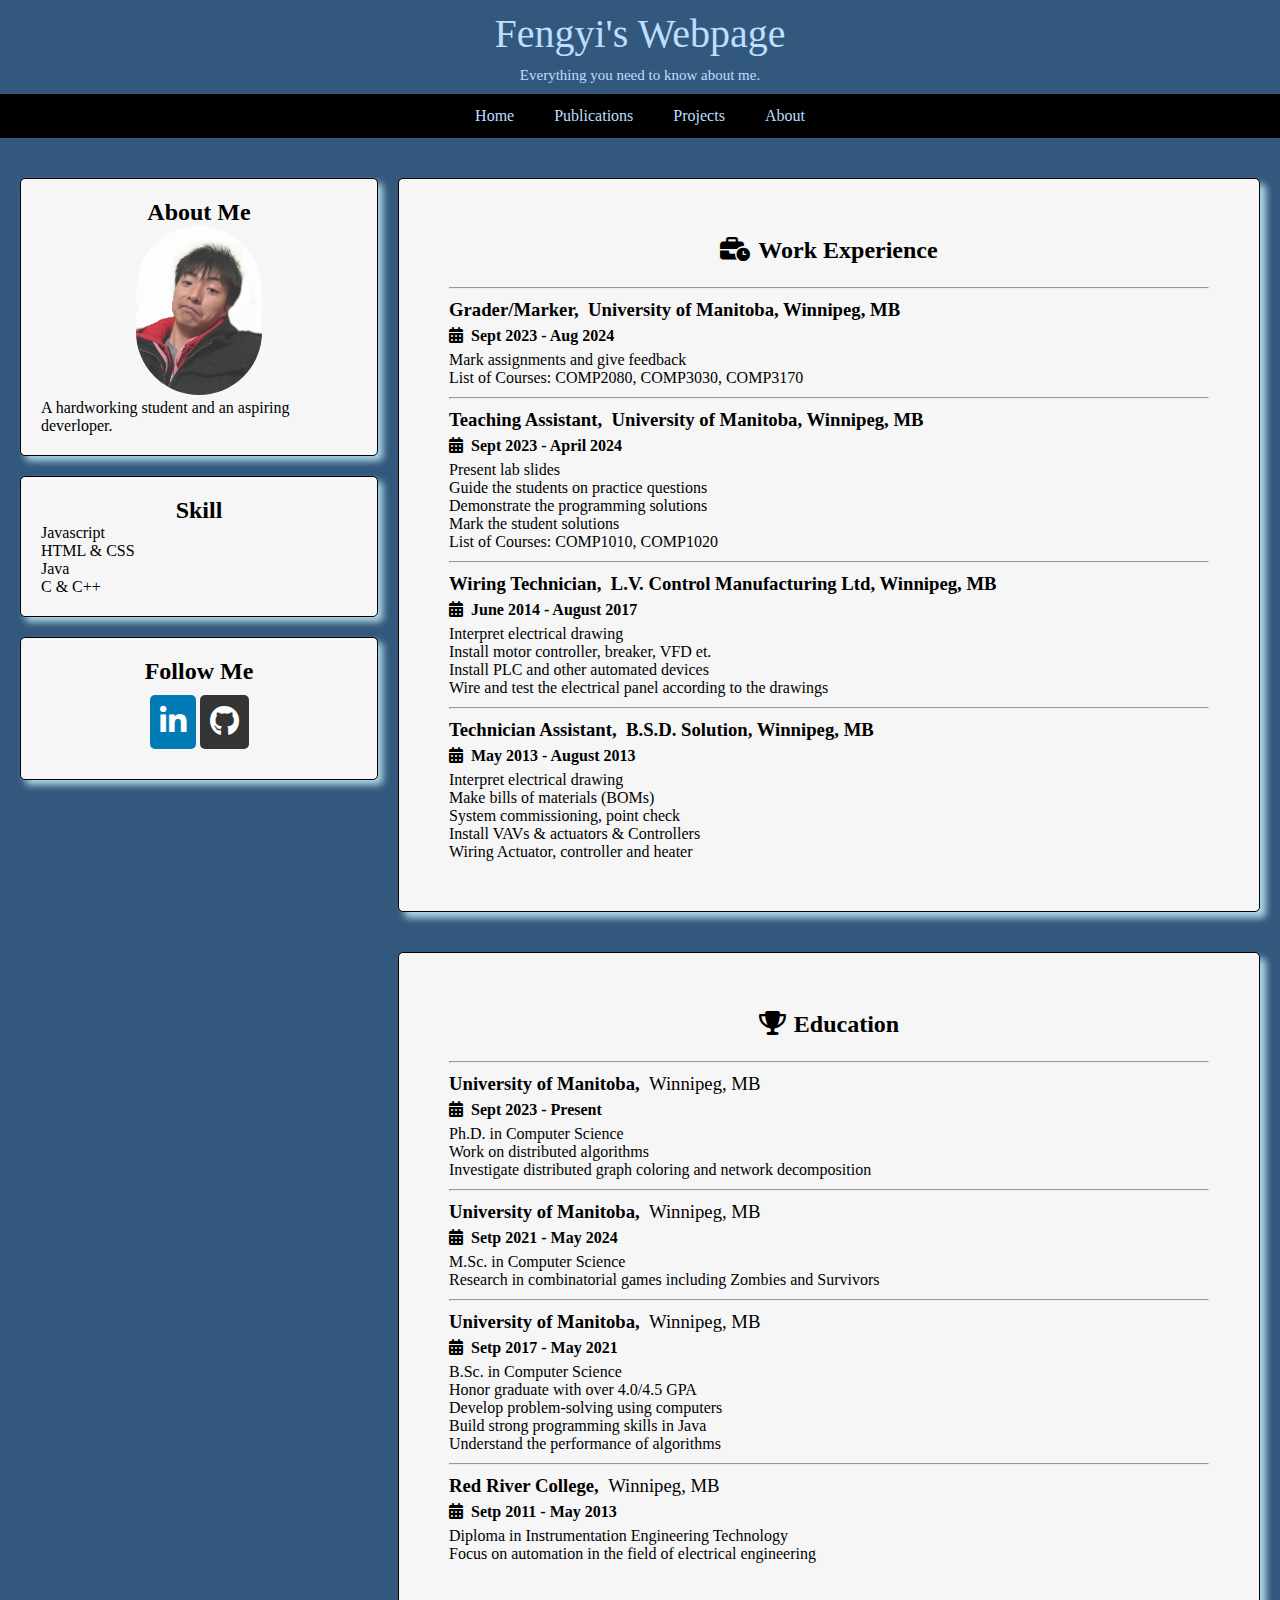
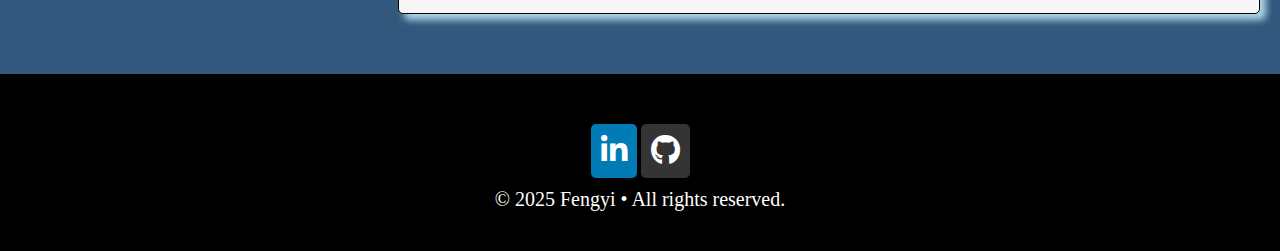
==== commit f745cb54: "sticky nav update" ====
--- a/about.html
+++ b/about.html
@@ -17,15 +17,16 @@
       <span id="top-header__title">Fengyi's Webpage</span>
       <span id="top-header__subtitle">Everything you need to know about me.</span>
     </div>
-    <div class="bot-header">
-      <div class="bot-header__content">
-        <ul class="nav">
-          <li class="nav-item"><a href="index.html">Home</a></li>
-          <li class="nav-item"><a href="publication.html">Publication</a></li>
-          <li class="nav-item"><a href='project.html'>Project</a></li>
-          <li class="nav-item"><a href="#">About</a></li>
-        </ul>
-      </div>
+  </div>
+
+  <div class="bot-header">
+    <div class="bot-header__content">
+      <ul class="nav">
+        <li class="nav-item"><a href="index.html">Home</a></li>
+        <li class="nav-item"><a href="publication.html">Publications</a></li>
+        <li class="nav-item"><a href='project.html'>Projects</a></li>
+        <li class="nav-item"><a href="#">About</a></li>
+      </ul>
     </div>
   </div>
 
@@ -103,12 +104,15 @@
 
   <!-- FOOTER SECTION -->
   <div class="footer">
-    <span id="footer-title">Fengyi's Personal Website</span>
     <div class="icon-bar">
-      <a href="https://www.linkedin.com/in/fengyiliu/" class="linkedin"><i class="fa-brands fa-linkedin-in"></i></a>
-      <a href="https://github.com/lucasliu2019" class="github"> <i class="fa-brands fa-github"></i>
-        <!-- uses brands style --></a>
+      <a href="https://www.linkedin.com/in/fengyiliu/" class="linkedin">
+        <i class="fa-brands fa-linkedin-in"></i>
+      </a>
+      <a href="https://github.com/lucasliu2019" class="github">
+        <i class="fa-brands fa-github"></i>
+      </a>
     </div>
+    <span id="footer-title">&copy; 2025 Fengyi &#8226; All rights reserved.</span>
   </div>
 </body>
 
--- a/style.css
+++ b/style.css
@@ -5,9 +5,9 @@
   --header-color: #bcdeff;
   --header-nav-bgcolor: #000000;
   --main:#33587d;
-  --section: #ffffff;
+  --section: #f6f6f6;
   --section-shadow:rgb(173, 216, 230);
-  --block: #ffffff;
+  --block: #f6f6f6;;
   --block-shadow:rgb(173, 216, 230);
   --footer: #000000;
   --footer-text:#ffffff;
@@ -68,7 +68,12 @@
 }
 
 .bot-header{
+  color:var(--header-color);
   background-color: var(--header-nav-bgcolor);
+
+  z-index: 1;
+  position:sticky;
+  top:0;
 }
 
 .bot-header__content{
@@ -107,7 +112,7 @@
 }
 
 .icon-bar{
-  padding-top: 20px;
+  padding: 10px 0;
 }
 
 /**** main *****/
